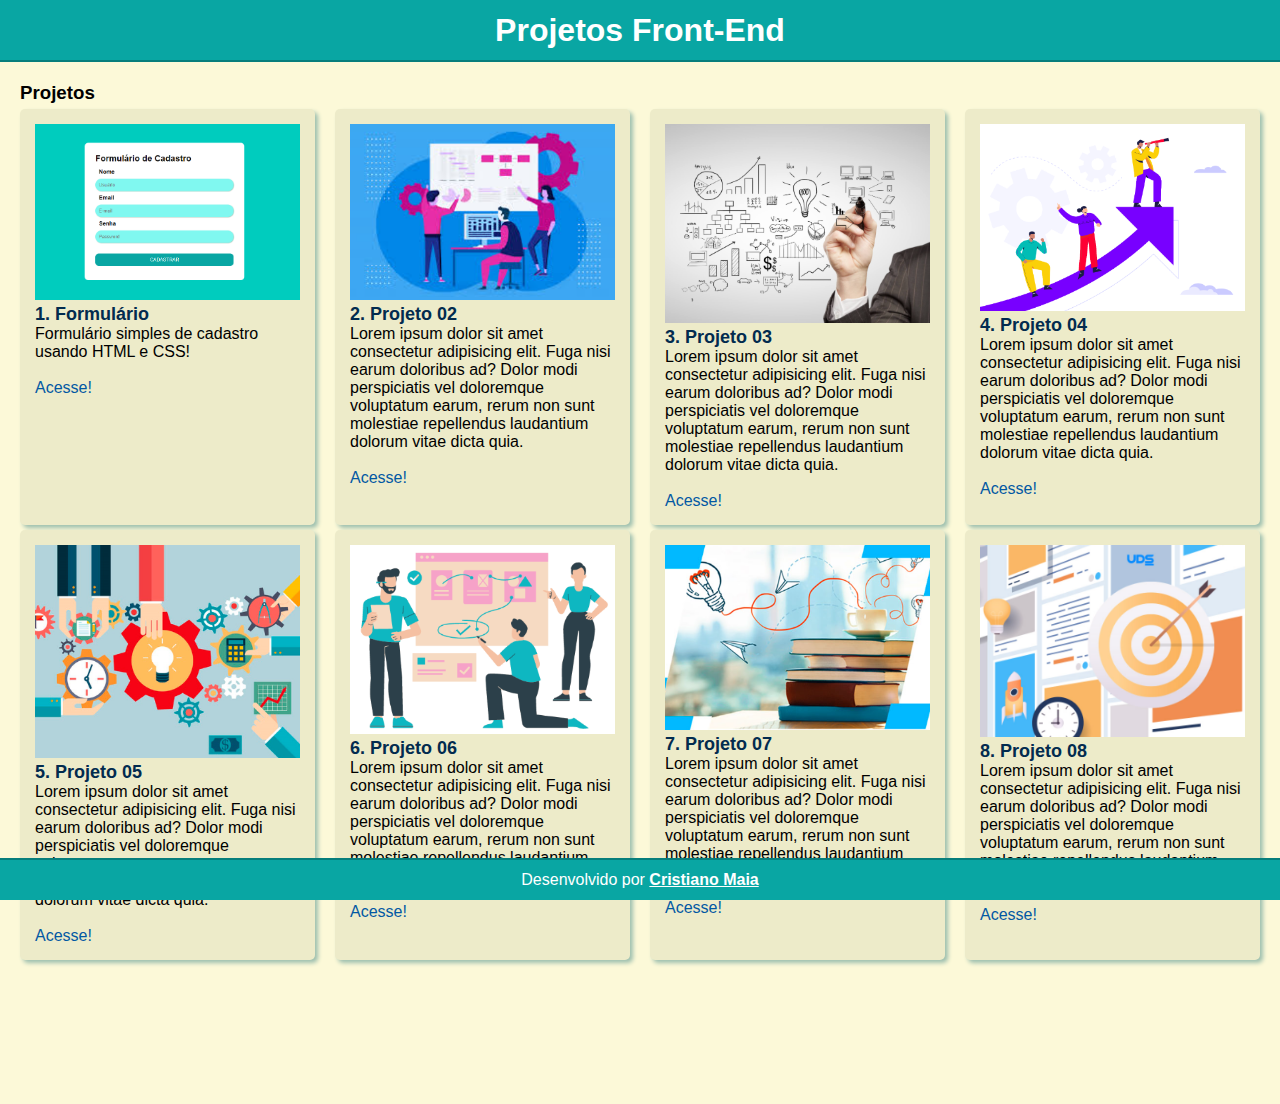
==== index.html @ e07582cb "update" ====
<!DOCTYPE html>
<html lang="en">

<head>
    <meta charset="UTF-8">
    <meta name="viewport" content="width=device-width, initial-scale=1.0">
    <title>Projetos Front-End</title>
    <link rel="stylesheet" href="./css/style.css">
</head>

<body>
    <header>
        <div class="container_header">
            <h1>Projetos Front-End</h1>
        </div>
    </header>

    <div class="titulo">
        <h3>Projetos</h3>
    </div>
    <main>
        <div id="container1">

            <div class="projeto01">
                <img src="./images/imgform.png" alt="">

                <p class="titulo2">1. Formulário</p>
                <p>Formulário simples de cadastro usando HTML e CSS!</p>
                <br>

                <p><a href="./projetos/projeto01/formulario.html">Acesse!</a></p>

            </div>

            <div class="projeto01">
                <img src="./images/projeto02.png" alt="">

                <p class="titulo2">2. Projeto 02</p>
                <p>Lorem ipsum dolor sit amet consectetur adipisicing elit. Fuga nisi earum doloribus ad? Dolor modi perspiciatis vel doloremque voluptatum earum, rerum non sunt molestiae repellendus laudantium dolorum vitae dicta quia.</p>
                <br>

                <p><a href="#">Acesse!</a></p>

            </div>

            <div class="projeto01">
                <img src="./images/projeto03.png" alt="">

                <p class="titulo2">3. Projeto 03</p>
                <p>Lorem ipsum dolor sit amet consectetur adipisicing elit. Fuga nisi earum doloribus ad? Dolor modi perspiciatis vel doloremque voluptatum earum, rerum non sunt molestiae repellendus laudantium dolorum vitae dicta quia.</p>
                <br>

                <p><a href="#">Acesse!</a></p>

            </div>

            <div class="projeto01">
                <img src="./images/projeto04.png" alt="">

                <p class="titulo2">4. Projeto 04</p>
                <p>Lorem ipsum dolor sit amet consectetur adipisicing elit. Fuga nisi earum doloribus ad? Dolor modi perspiciatis vel doloremque voluptatum earum, rerum non sunt molestiae repellendus laudantium dolorum vitae dicta quia.</p>
                <br>

                <p><a href="#">Acesse!</a></p>

            </div>
        </div>

        <div id="container2">

        <div class="projeto01">
            <img src="./images/projeto05.png" alt="">

                <p class="titulo2">5. Projeto 05</p>
                <p>Lorem ipsum dolor sit amet consectetur adipisicing elit. Fuga nisi earum doloribus ad? Dolor modi perspiciatis vel doloremque voluptatum earum, rerum non sunt molestiae repellendus laudantium dolorum vitae dicta quia.</p>
                <br>

                <p><a href="#">Acesse!</a></p>

        </div>

        <div class="projeto01">
            <img src="./images/projeto06.png" alt="">

            <p class="titulo2">6. Projeto 06</p>
            <p>Lorem ipsum dolor sit amet consectetur adipisicing elit. Fuga nisi earum doloribus ad? Dolor modi perspiciatis vel doloremque voluptatum earum, rerum non sunt molestiae repellendus laudantium dolorum vitae dicta quia.</p>
            <br>

            <p><a href="#">Acesse!</a></p>

        </div>
        <div class="projeto01">
            <img src="./images/projeto07.png" alt="">

                <p class="titulo2">7. Projeto 07</p>
                <p>Lorem ipsum dolor sit amet consectetur adipisicing elit. Fuga nisi earum doloribus ad? Dolor modi perspiciatis vel doloremque voluptatum earum, rerum non sunt molestiae repellendus laudantium dolorum vitae dicta quia.</p>
                <br>

                <p><a href="#">Acesse!</a></p>

        </div>
        <div class="projeto01">
            <img src="./images/projeto08.png" alt="">

                <p class="titulo2">8. Projeto 08</p>
                <p>Lorem ipsum dolor sit amet consectetur adipisicing elit. Fuga nisi earum doloribus ad? Dolor modi perspiciatis vel doloremque voluptatum earum, rerum non sunt molestiae repellendus laudantium dolorum vitae dicta quia.</p>
                <br>

                <p><a href="#">Acesse!</a></p>

        </div>
    </div>


    </main>

    <footer>
        <div class="container_footer">
            Desenvolvido por <span> <a href="https://www.linkedin.com/in/cristianobmaia/">Cristiano Maia</a></span>
        </div>
    </footer>

</body>

</html>
---- css/style.css ----
*{
    margin: 0;
    padding: 0;
}

body{
    background-color: #fcf9d8;
    font-family: Arial, Helvetica, sans-serif; 
   
}

header{
    background-color: #09a6a3;
    height: 60px;
    text-align: center;
    line-height: 60px;
    color: #fff;
    border-bottom: 2px solid #067e7c;
}

footer {
    background-color: #09a6a3; 
    height: 40px; 
    text-align: center;
    line-height: 40px; 
    color: #fff;
    border-top: 2px solid #067e7c; 
    position: fixed; /* Fixa o footer na tela */
    bottom: 0; /* Posiciona o footer na parte inferior */
    width: 100%; /* Define a largura do footer como 100% */
}

span a{
    text-decoration: underline;
    color: #fff;
    font-weight: bold;
}

.titulo{
    margin-top: 20px;
    margin-left: 20px;
    

}

.titulo2{
   color: #022b4f;
   font-weight: bold;
   font-size: 18px;
    

}

.projeto01{
    background-color: #edebc9;
    width: 25%;
    margin-left: 20px;
    margin-top: 5px;
    padding: 15px;
    border-radius: 5px;
    box-shadow: 3px 3px 4px #9dbfaf;
}

a{
    text-decoration: none;
    color: #0258a3;
}

img{
    width: 100%;
}

main {
    min-height: 1000px; /* Ou qualquer altura mínima desejada */
    overflow: auto; /* Adiciona barras de rolagem quando necessário */
}


#container1, #container2{
    display: flex;
    justify-content: space-between;
    margin-right: 20px;
}
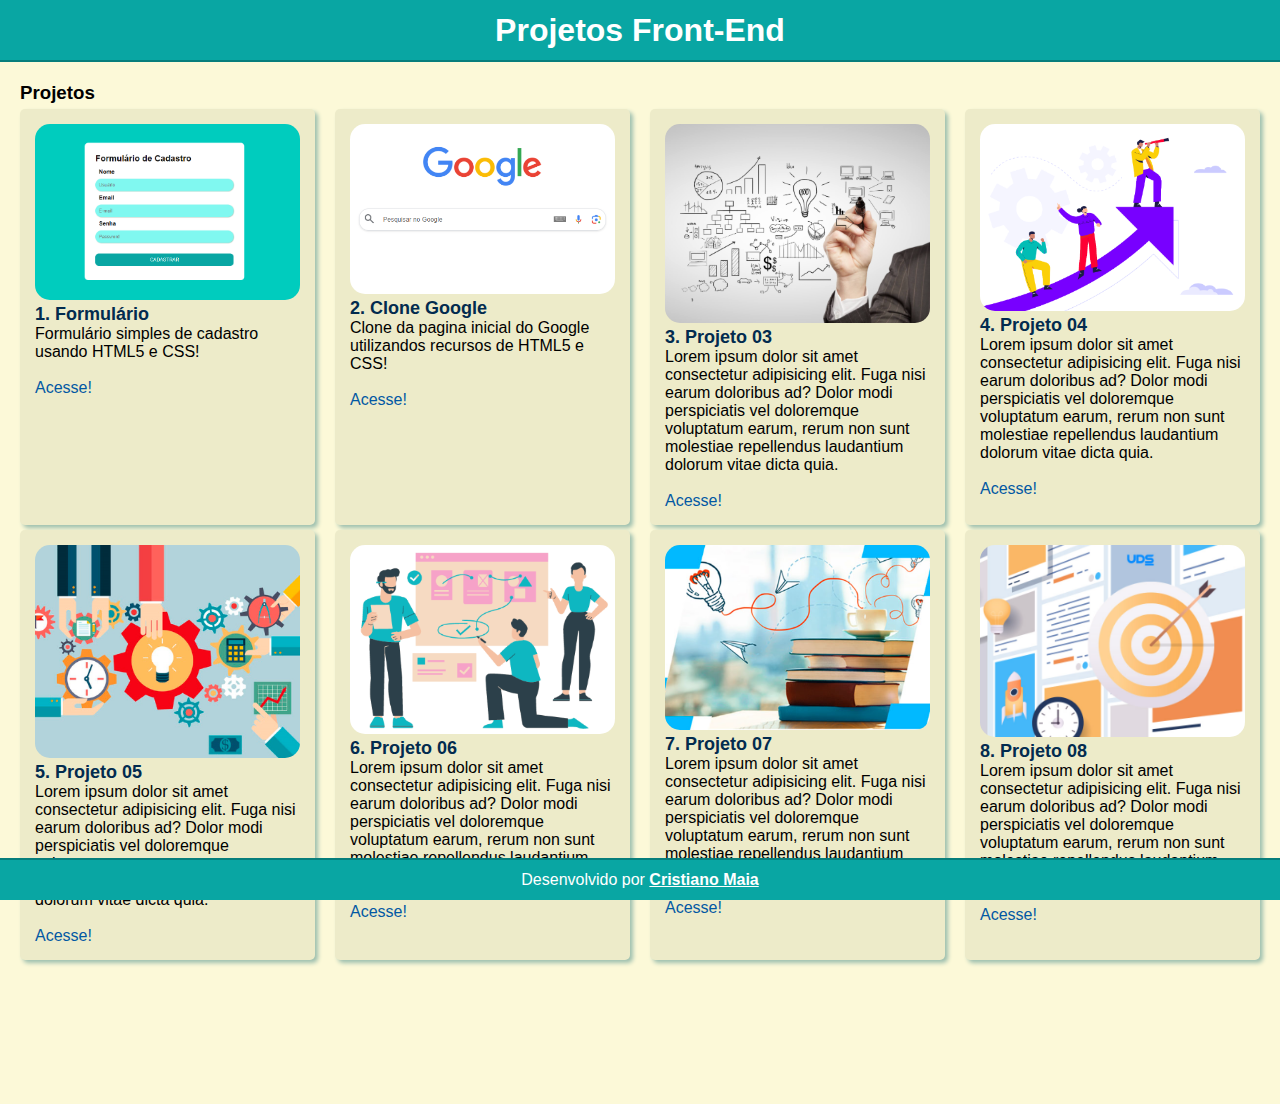
==== commit 060a5b4f: "Update projeto2" ====
--- a/index.html
+++ b/index.html
@@ -25,7 +25,7 @@
                 <img src="./images/imgform.png" alt="">
 
                 <p class="titulo2">1. Formulário</p>
-                <p>Formulário simples de cadastro usando HTML e CSS!</p>
+                <p>Formulário simples de cadastro usando HTML5 e CSS!</p>
                 <br>
 
                 <p><a href="./projetos/projeto01/formulario.html">Acesse!</a></p>
@@ -35,11 +35,11 @@
             <div class="projeto01">
                 <img src="./images/projeto02.png" alt="">
 
-                <p class="titulo2">2. Projeto 02</p>
-                <p>Lorem ipsum dolor sit amet consectetur adipisicing elit. Fuga nisi earum doloribus ad? Dolor modi perspiciatis vel doloremque voluptatum earum, rerum non sunt molestiae repellendus laudantium dolorum vitae dicta quia.</p>
+                <p class="titulo2">2. Clone Google</p>
+                <p>Clone da pagina inicial do Google utilizandos recursos de HTML5 e CSS!</p>
                 <br>
 
-                <p><a href="#">Acesse!</a></p>
+                <p><a href="projetos/projeto02/index.html">Acesse!</a></p>
 
             </div>
 
--- a/css/style.css
+++ b/css/style.css
@@ -68,6 +68,7 @@
 
 img{
     width: 100%;
+    border-radius: 15px;
 }
 
 main {
